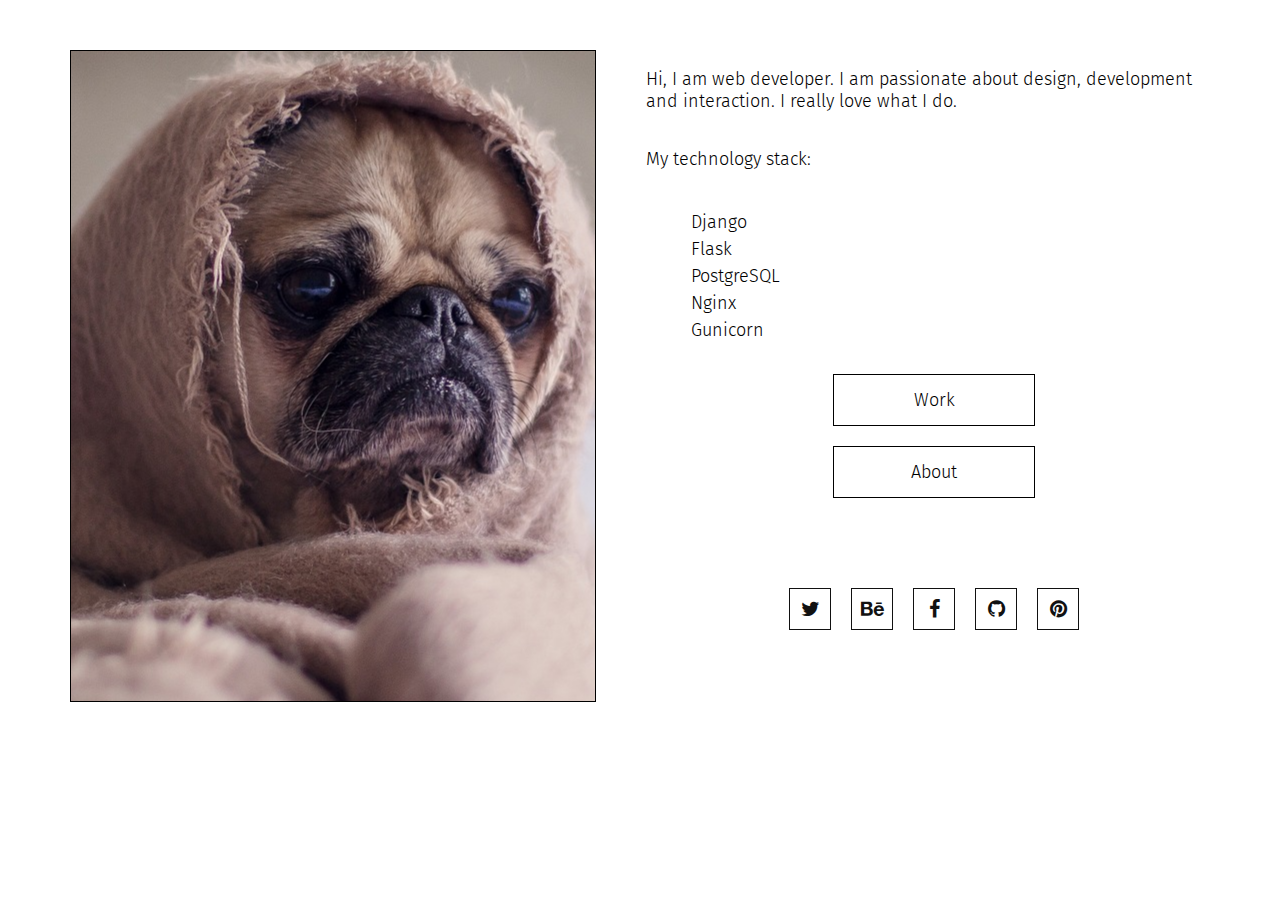
==== index.html @ d7f0e4c4 "ab" ====
<!DOCTYPE html>
<html lang="en">
<head>
    <meta charset="UTF-8">
    <title>Home</title>
    <link href="https://fonts.googleapis.com/css?family=Fira+Sans:300,400"
          rel="stylesheet">
    <link rel="stylesheet" href="css/font-awesome.min.css">
    <link rel="stylesheet" href="css/normalize.css">
    <link rel="stylesheet" href="css/main.css">
    <script src="js/animation.js" defer></script>
</head>
<body>
<div class="container">
    <div class="sample1" id="images"></div>

    <div class="sample2">
        <p>
            Hi, I am web developer. I am passionate about design,
            development and interaction. I really love what I do.
        </p>
        <p>My technology stack:</p>
        <ul>
            <li>Django</li>
            <li>Flask</li>
            <li>PostgreSQL</li>
            <li>Nginx</li>
            <li>Gunicorn</li>
        </ul>
        <div class="button">
            <a href="work.html">Work</a>
        </div>
        <div class="button">
            <a href="#">About</a>
        </div>

        <div class="social">
            <a href="#">
                <i class="fa fa-twitter" aria-hidden="true"></i>
            </a>
            <a href="#">
                <i class="fa fa-behance" aria-hidden="true"></i>
            </a>
            <a href="#">
                <i class="fa fa-facebook" aria-hidden="true"></i>
            </a>
            <a href="https://github.com/0NotNull">
                <i class="fa fa-github" aria-hidden="true"></i>
            </a>
            <a href="#">
                <i class="fa fa-pinterest" aria-hidden="true"></i>
            </a>
        </div>

    </div>
</div>
</body>
</html>
---- css/main.css ----
* {
  font-family: "Fira Sans", sans-serif;
  font-weight: 300;
  line-height: normal;
  font-size: 18px;
}

.button {
  width: 200px;
  height: 50px;
  border: black 1px solid;
  margin: 10px auto;
  display: flex;
  justify-content: center;
  align-items: center;
}
.button a {
  text-decoration: none;
  color: black;
  background-color: white;
}

.social {
  margin-top: 70px;
  display: flex;
  flex-flow: row nowrap;
  justify-content: center;
}
.social a {
  margin: 10px;
}

.social a i {
  height: 40px;
  width: 40px;
  border: 1px solid #111;
  line-height: 40px;
  color: #111;
  font-size: 20px;
  text-align: center;
}

.container {
  margin: 50px 70px 50px 70px;
  display: grid;
  grid-template-columns: 1fr 1fr;
  width: 90%;
  height: 650px;
}

.sample1 {
  margin-right: 50px;
  border: black 1px solid;
  height: 100%;
  color: white;
  background: url("../images/pug.jpg") no-repeat 40% 35%;
}

.sample2 {
  display: flex;
  flex-flow: column wrap;
}
.sample2 li {
  list-style: none;
  margin: 5px;
}

/*# sourceMappingURL=main.css.map */
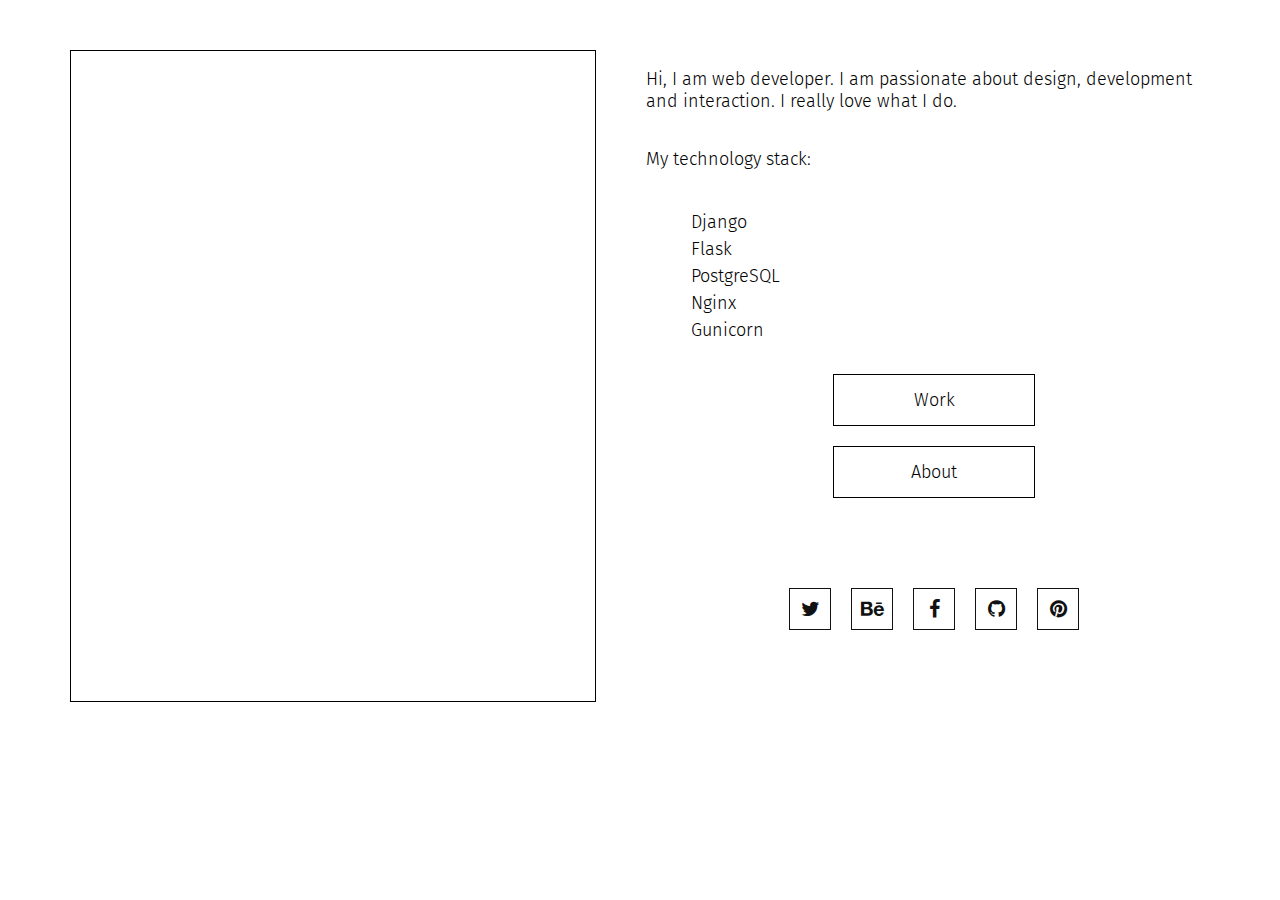
==== commit b6ada304: "---update" ====
--- a/index.html
+++ b/index.html
@@ -3,6 +3,7 @@
 <head>
     <meta charset="UTF-8">
     <title>Home</title>
+    <link rel="shortcut icon" href="favicon.ico"/>
     <link href="https://fonts.googleapis.com/css?family=Fira+Sans:300,400"
           rel="stylesheet">
     <link rel="stylesheet" href="css/font-awesome.min.css">
@@ -18,6 +19,7 @@
         <p>
             Hi, I am web developer. I am passionate about design,
             development and interaction. I really love what I do.
+
         </p>
         <p>My technology stack:</p>
         <ul>
@@ -27,12 +29,9 @@
             <li>Nginx</li>
             <li>Gunicorn</li>
         </ul>
-        <div class="button">
-            <a href="work.html">Work</a>
-        </div>
-        <div class="button">
-            <a href="#">About</a>
-        </div>
+
+        <a class="button" href="work.html">Work</a>
+        <a class="button" href="#">About</a>
 
         <div class="social">
             <a href="#">
--- a/css/main.css
+++ b/css/main.css
@@ -13,8 +13,6 @@
   display: flex;
   justify-content: center;
   align-items: center;
-}
-.button a {
   text-decoration: none;
   color: black;
   background-color: white;
@@ -53,7 +51,7 @@
   border: black 1px solid;
   height: 100%;
   color: white;
-  background: url("../images/pug.jpg") no-repeat 40% 35%;
+  background: url("../images/pug.png") no-repeat 40% 35%;
 }
 
 .sample2 {
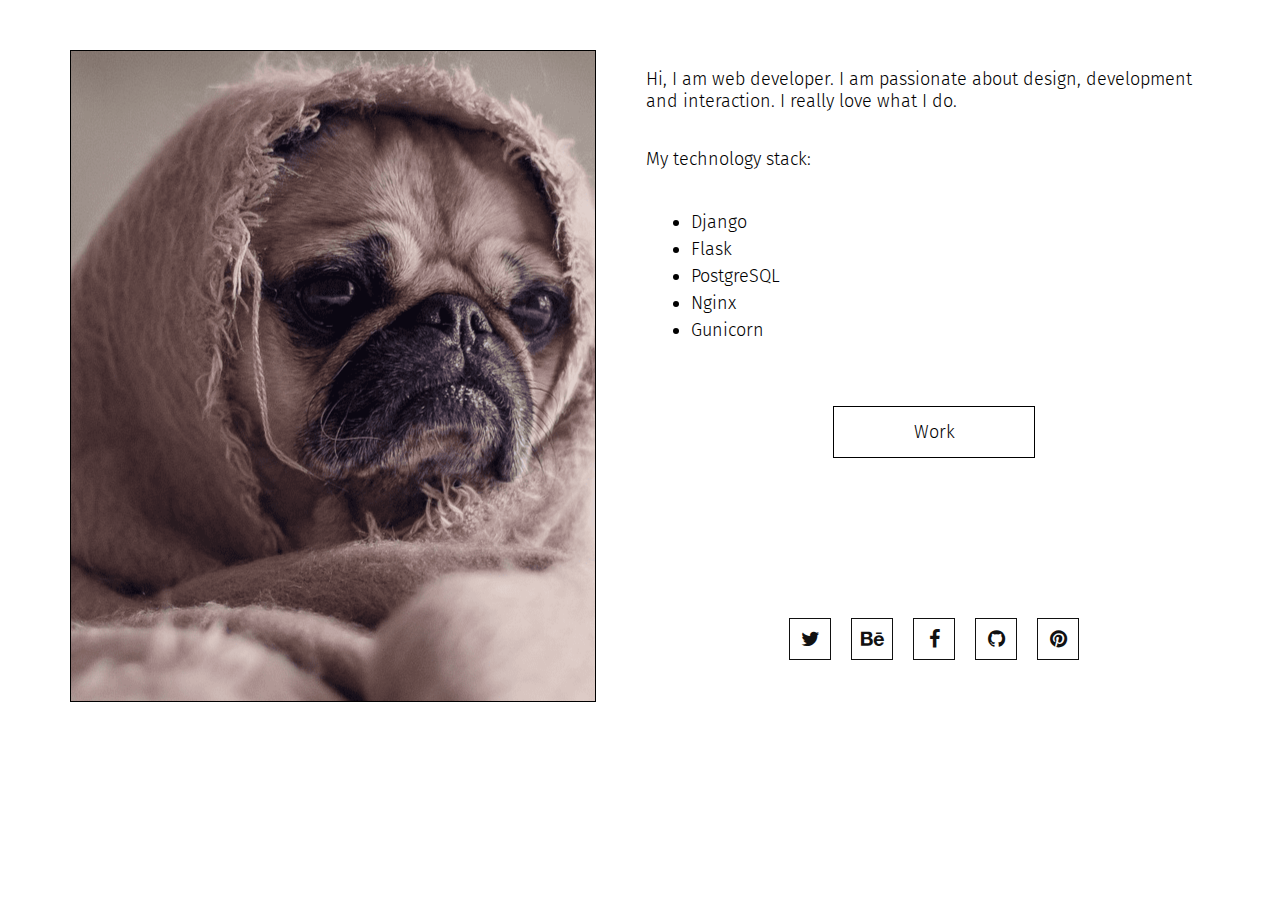
==== commit 335fdf1c: "---update" ====
--- a/index.html
+++ b/index.html
@@ -31,7 +31,6 @@
         </ul>
 
         <a class="button" href="work.html">Work</a>
-        <a class="button" href="#">About</a>
 
         <div class="social">
             <a href="#">
--- a/css/main.css
+++ b/css/main.css
@@ -19,13 +19,13 @@
 }
 
 .social {
-  margin-top: 70px;
   display: flex;
   flex-flow: row nowrap;
   justify-content: center;
+  margin-top: 100px;
 }
 .social a {
-  margin: 10px;
+  margin: 50px 10px 10px 10px;
 }
 
 .social a i {
@@ -50,7 +50,6 @@
   margin-right: 50px;
   border: black 1px solid;
   height: 100%;
-  color: white;
   background: url("../images/pug.png") no-repeat 40% 35%;
 }
 
@@ -58,9 +57,64 @@
   display: flex;
   flex-flow: column wrap;
 }
+.sample2 ul {
+  margin-bottom: 50px;
+}
 .sample2 li {
-  list-style: none;
   margin: 5px;
 }
 
+.imageSize {
+  height: 450px;
+}
+
+.portfolio {
+  margin-right: 50px;
+  height: 100%;
+  background-size: contain;
+}
+
+.work1 {
+  border: black 1px solid;
+  background: url("../images/work1.png") no-repeat 50%;
+  background-size: contain;
+}
+
+.work2 {
+  border: black 1px solid;
+  background: url("../images/work2.png") no-repeat 50%;
+  background-size: cover;
+}
+
+.work3 {
+  border: black 1px solid;
+  background: url("../images/work3.png") no-repeat;
+  background-size: cover;
+}
+
+.nav-work {
+  display: flex;
+  flex-flow: row wrap;
+  align-content: center;
+  justify-content: end;
+  margin: 5px 100px 5px 10px;
+  padding: 5px;
+}
+
+.button-work {
+  height: 50px;
+  width: 50px;
+  display: flex;
+  margin: 10px;
+  justify-content: center;
+  align-items: center;
+  text-decoration: none;
+  color: black;
+  background-color: white;
+}
+
+.button-work:hover {
+  color: #333333;
+}
+
 /*# sourceMappingURL=main.css.map */
